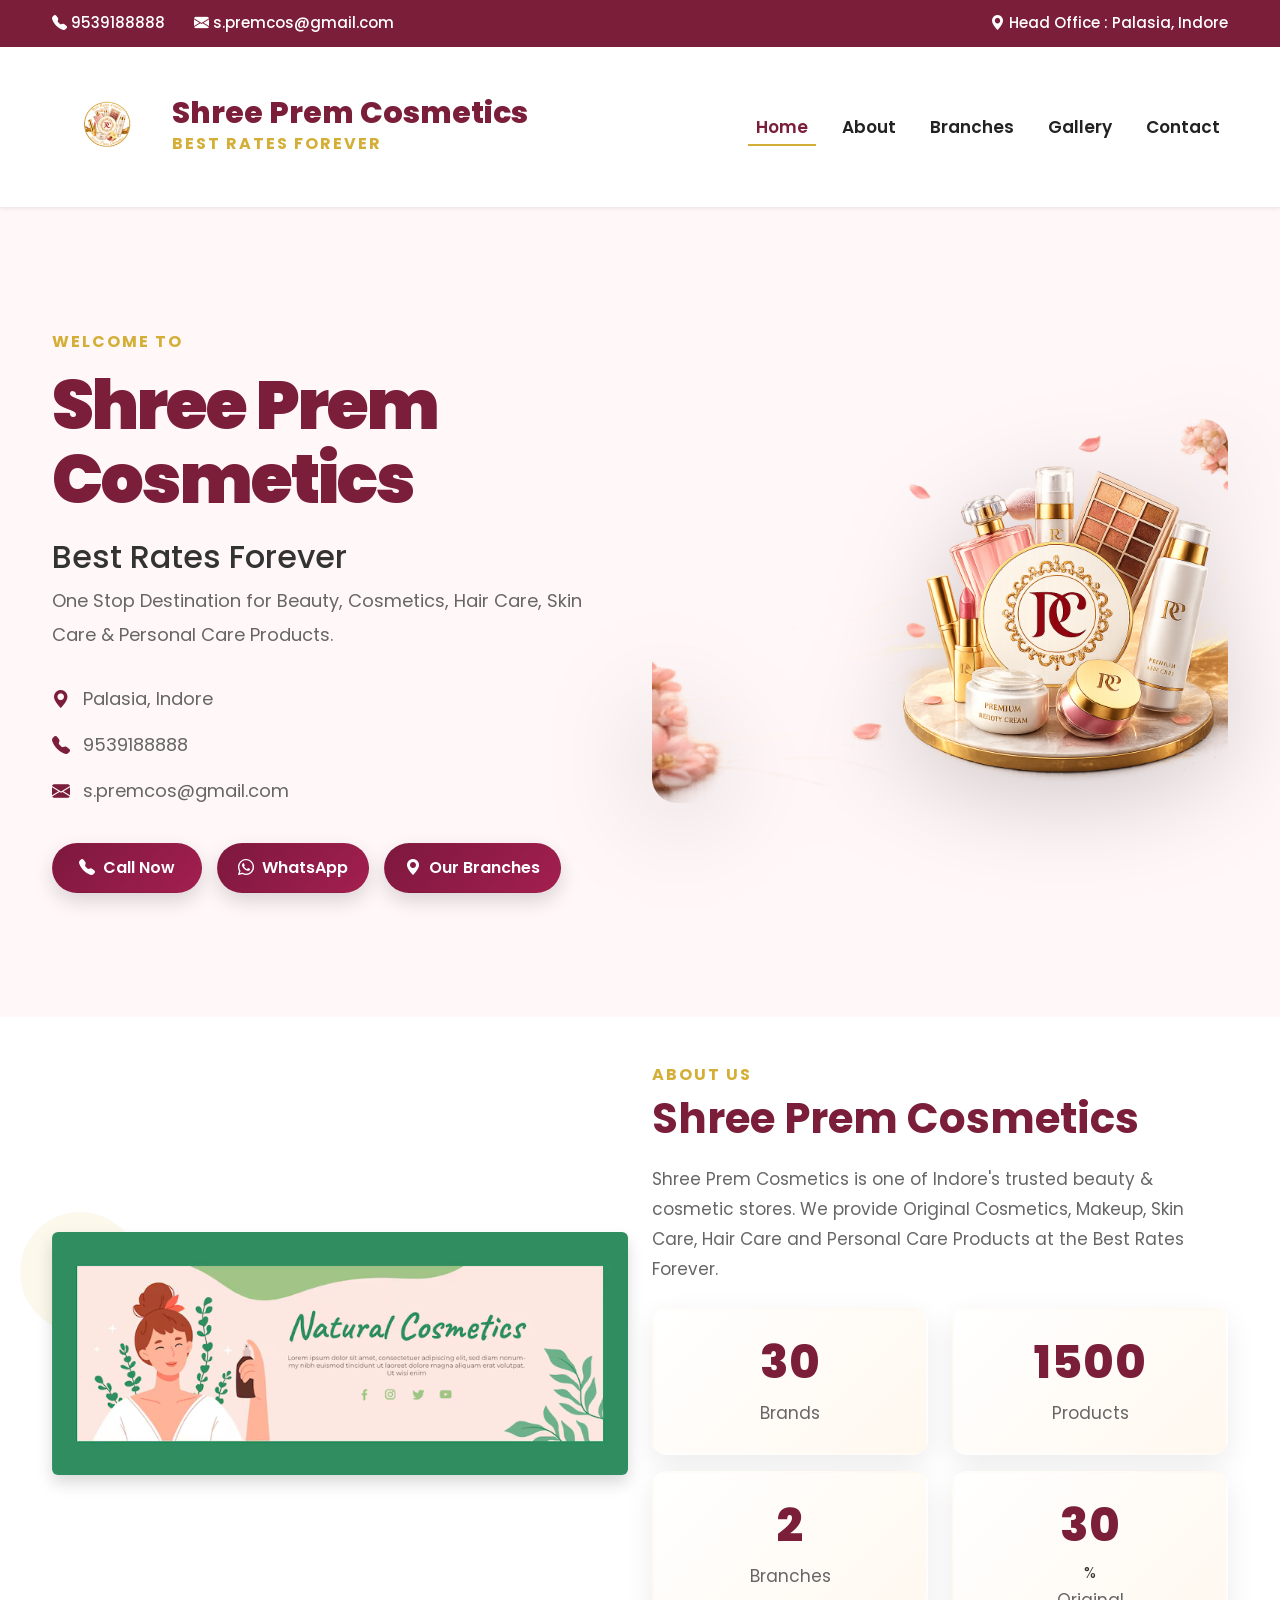
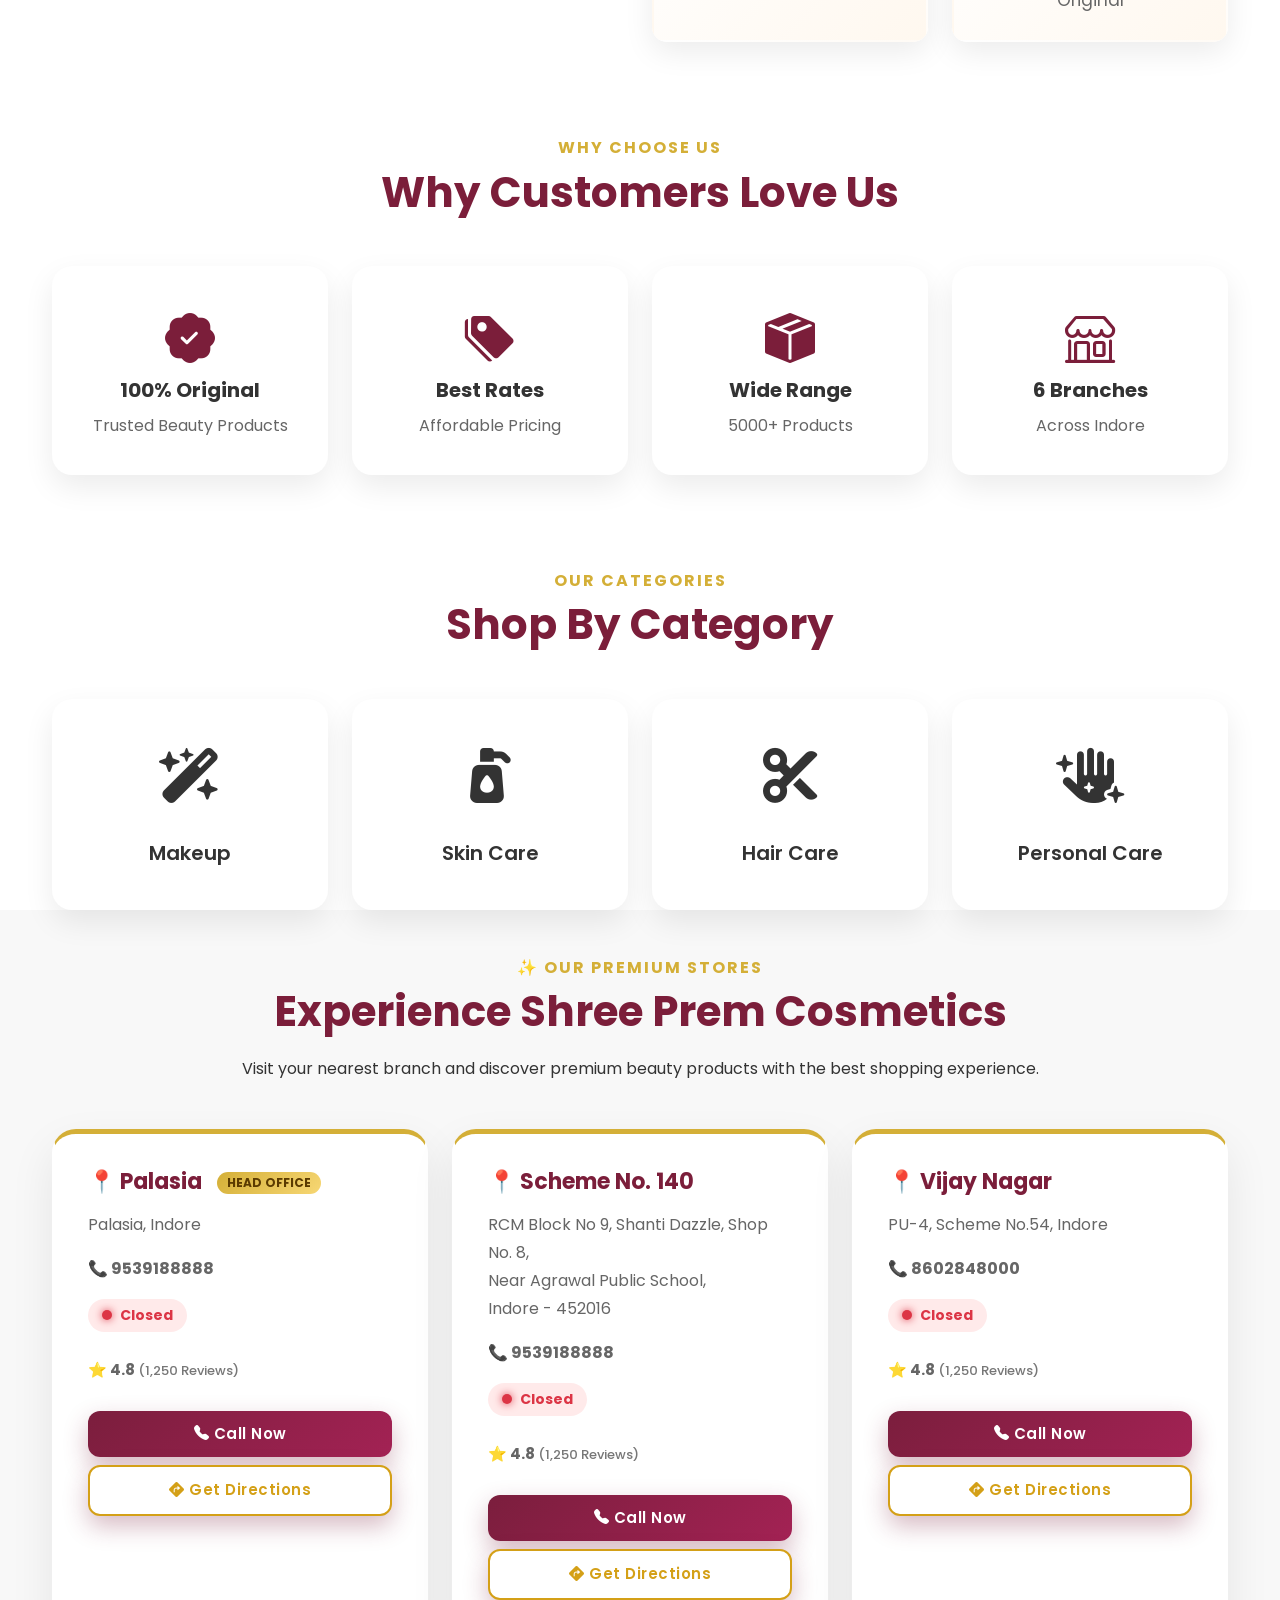
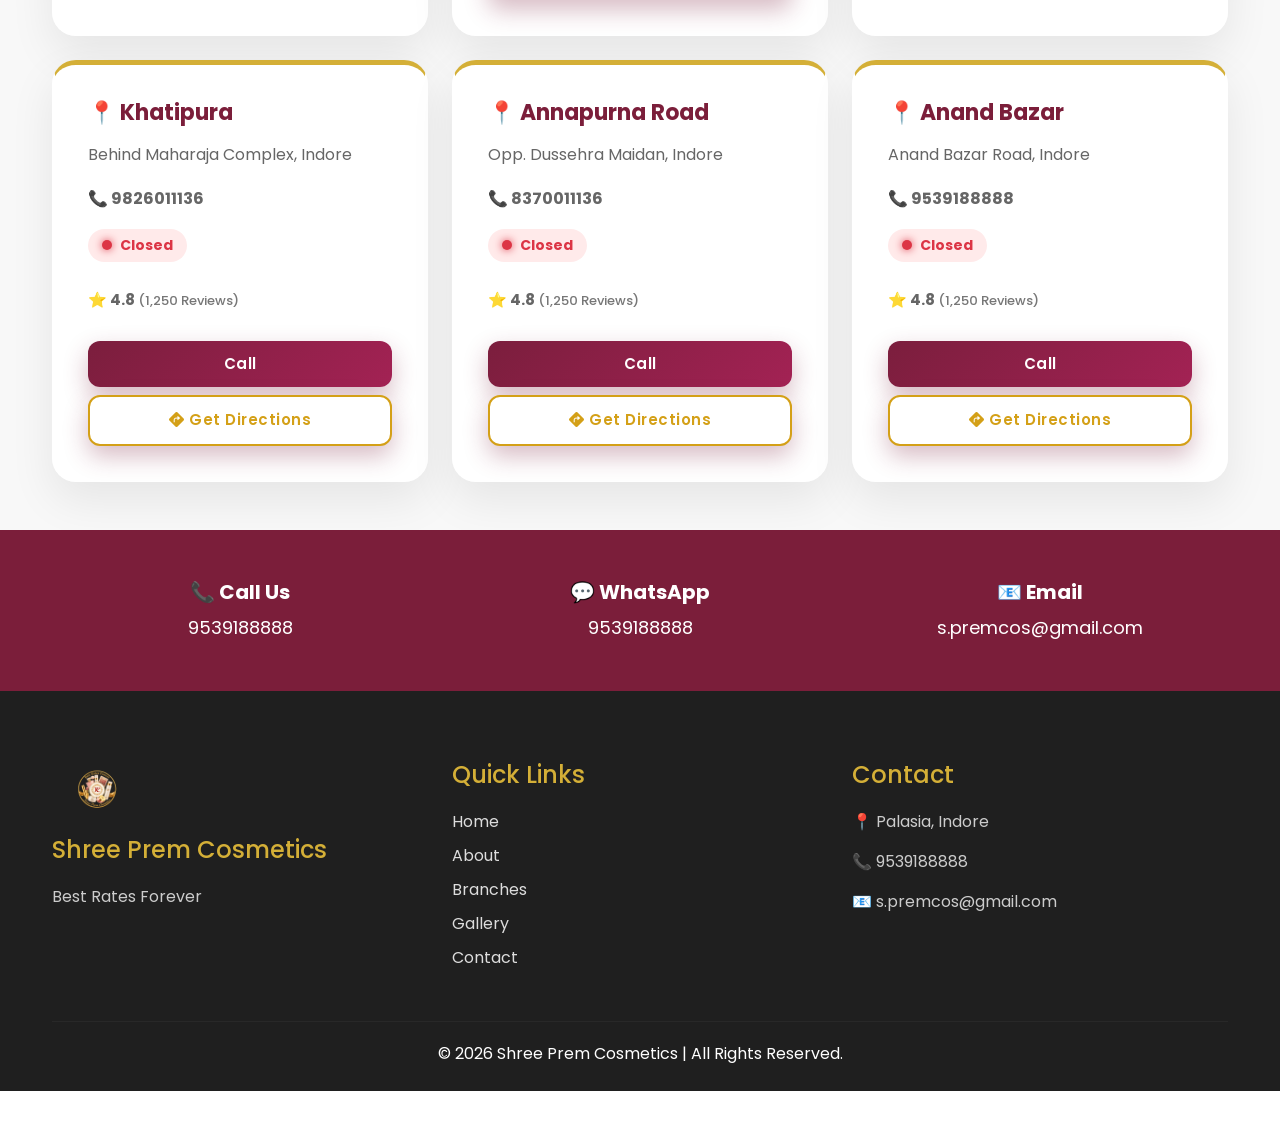
==== Shree-Prem-Cosmetics/about.html @ f1cbb1dc "Initial Commit" ====
<!DOCTYPE html>
<html lang="en">

<head>

    <meta charset="UTF-8">
    <meta name="viewport" content="width=device-width, initial-scale=1.0">

    <title>Shree Prem Cosmetics | Best Rates Forever</title>

    <meta name="description"
        content="Shree Prem Cosmetics - Original Beauty, Cosmetics & Personal Care Products in Indore.">

    <link rel="icon" href="assets/images/logo.png">

    <!-- Bootstrap -->

    <link href="https://cdn.jsdelivr.net/npm/bootstrap@5.3.7/dist/css/bootstrap.min.css" rel="stylesheet">

    <!-- Bootstrap Icons -->

    <link rel="stylesheet"
        href="https://cdn.jsdelivr.net/npm/bootstrap-icons@1.13.1/font/bootstrap-icons.min.css">

    <!-- CSS -->

    <link rel="stylesheet" href="assets/css/style.css">
    <link rel="stylesheet" href="assets/css/responsive.css">
    <link rel="stylesheet" href="https://cdnjs.cloudflare.com/ajax/libs/font-awesome/6.7.2/css/all.min.css">
</head>

<body>

<!-- =========================
TOP BAR
========================= -->

<div class="top-bar">

    <div class="container">

        <div class="row align-items-center">

            <div class="col-lg-6">

                <div class="top-contact">

                    <a href="tel:9539188888">
                        <i class="bi bi-telephone-fill"></i>
                        9539188888
                    </a>

                    <a href="mailto:s.premcos@gmail.com">
                        <i class="bi bi-envelope-fill"></i>
                        s.premcos@gmail.com
                    </a>

                </div>

            </div>

            <div class="col-lg-6 text-lg-end">

                <div class="top-location">

                    <i class="bi bi-geo-alt-fill"></i>

                    Head Office : Palasia, Indore

                </div>

            </div>

        </div>

    </div>

</div>

<!-- =========================
NAVBAR
========================= -->

<nav class="navbar navbar-expand-lg bg-white shadow-sm sticky-top">

<div class="container">

<a class="navbar-brand d-flex align-items-center" href="index.html">

    <img src="assets/images/logo.png"
         class="logo"
         alt="Shree Prem Cosmetics">

    <div class="brand-text">
    <h3>Shree Prem Cosmetics</h3>
    <p>Best Rates Forever</p>
</div>

</a>
    
<button class="navbar-toggler"

type="button"

data-bs-toggle="collapse"

data-bs-target="#navbar">

<span class="navbar-toggler-icon"></span>

</button>

<div class="collapse navbar-collapse"

id="navbar">

<ul class="navbar-nav ms-auto">

<li class="nav-item">

<a class="nav-link active"

href="index.html">

Home

</a>

</li>

<li class="nav-item">

<a class="nav-link"

href="about.html">

About

</a>

</li>

<li class="nav-item">

<a class="nav-link"

href="branches.html">

Branches

</a>

</li>

<li class="nav-item">

<a class="nav-link"

href="gallery.html">

Gallery

</a>

</li>

<li class="nav-item">

<a class="nav-link"

href="contact.html">

Contact

</a>

</li>

</ul>

</div>

</div>

</nav>

<!-- =========================
HERO SECTION
========================= -->

<section class="hero">

<div class="container">

<div class="row align-items-center">

<div class="col-lg-6">

<span class="hero-subtitle">

WELCOME TO

</span>

<h1>

Shree Prem Cosmetics

</h1>

<h2>

Best Rates Forever

</h2>

<p>

One Stop Destination for Beauty,

Cosmetics, Hair Care,

Skin Care & Personal Care Products.

</p>

<div class="hero-contact">

<p>

<i class="bi bi-geo-alt-fill"></i>

Palasia, Indore

</p>

<p>

<i class="bi bi-telephone-fill"></i>

9539188888

</p>

<p>

<i class="bi bi-envelope-fill"></i>

s.premcos@gmail.com

</p>

</div>

<div class="hero-buttons">

<a href="tel:9539188888"

class="btn btn-maroon">

<i class="bi bi-telephone-fill"></i>

Call Now

</a>

<a href="https://wa.me/919539188888"

class="btn btn-maroon">

<i class="bi bi-whatsapp"></i>

WhatsApp

</a>

<a href="branches.html"

class="btn btn-maroon">

<i class="bi bi-geo-alt-fill"></i>

Our Branches

</a>

</div>

</div>

<div class="col-lg-6 text-center">

<img src="assets/images/hero-banner.png"

class="img-fluid hero-banner"

alt="Shree Prem Cosmetics">

</div>

</div>

</div>

</section>

<!-- Bootstrap JS -->

<script src="https://cdn.jsdelivr.net/npm/bootstrap@5.3.7/dist/js/bootstrap.bundle.min.js"></script>

</body>

<!-- =====================================
ABOUT SECTION
====================================== -->

<section class="about py-5">

<div class="container">

<div class="row align-items-center">

<div class="col-lg-6">

<img src="assets/images/about.png"

class="img-fluid rounded shadow"

alt="About Shree Prem Cosmetics">

</div>

<div class="col-lg-6">

<h6 class="section-subtitle">

ABOUT US

</h6>

<h2 class="section-title">

Shree Prem Cosmetics

</h2>

<p>

Shree Prem Cosmetics is one of Indore's trusted beauty & cosmetic stores.

We provide Original Cosmetics, Makeup, Skin Care,

Hair Care and Personal Care Products at the Best Rates Forever.

</p>

<div class="row mt-4">

<div class="col-6">

<div class="counter-box">

<h3 class="counter" data-target="100">0</h3>

<p>Brands</p>

</div>

</div>

<div class="col-6">

<div class="counter-box">

<h3 class="counter" data-target="5000">0</h3>

<p>Products</p>

</div>

</div>

<div class="col-6 mt-3">

<div class="counter-box">

<h3 class="counter" data-target="6">0</h3>

<p>Branches</p>

</div>

</div>

<div class="col-6 mt-3">

<div class="counter-box">

<h3 class="counter" data-target="100">0</h3>
<span>%</span>

<p>Original</p>

</div>

</div>

</div>

</div>

</div>

</div>

</section>

<!-- =====================================
WHY CHOOSE US
====================================== -->

<section class="why-us py-5">

<div class="container">

<div class="text-center mb-5">

<h6 class="section-subtitle">

WHY CHOOSE US

</h6>

<h2 class="section-title">

Why Customers Love Us

</h2>

</div>

<div class="row">

<div class="col-lg-3 col-md-6">

<div class="feature-box">

<i class="bi bi-patch-check-fill"></i>

<h5>100% Original</h5>

<p>Trusted Beauty Products</p>

</div>

</div>

<div class="col-lg-3 col-md-6">

<div class="feature-box">

<i class="bi bi-tags-fill"></i>

<h5>Best Rates</h5>

<p>Affordable Pricing</p>

</div>

</div>

<div class="col-lg-3 col-md-6">

<div class="feature-box">

<i class="bi bi-box-seam-fill"></i>

<h5>Wide Range</h5>

<p>5000+ Products</p>

</div>

</div>

<div class="col-lg-3 col-md-6">

<div class="feature-box">

<i class="bi bi-shop"></i>

<h5>6 Branches</h5>

<p>Across Indore</p>

</div>

</div>

</div>

</div>

</section>

<!-- =====================================
PRODUCT CATEGORIES
====================================== -->

<section class="categories py-5">

<div class="container">

<div class="text-center mb-5">

<h6 class="section-subtitle">

OUR CATEGORIES

</h6>

<h2 class="section-title">

Shop By Category

</h2>

</div>

<div class="row">

<div class="col-lg-3 col-6">

<div class="category-card">

<i class="fa-solid fa-wand-magic-sparkles category-icon"></i>

<h5>Makeup</h5>

</div>

</div>

<div class="col-lg-3 col-6">

<div class="category-card">

<i class="fa-solid fa-pump-soap category-icon"></i>

<h5>Skin Care</h5>

</div>

</div>

<div class="col-lg-3 col-6">

<div class="category-card">

<i class="fa-solid fa-scissors category-icon"></i>

<h5>Hair Care</h5>

</div>

</div>

<div class="col-lg-3 col-6">

<div class="category-card">

<i class="fa-solid fa-hand-sparkles category-icon"></i>

<h5>Personal Care</h5>

</div>

</div>

</div>

</div>

<!-- =========================================
OUR BRANCHES
========================================== -->

<section class="branches py-5">

<div class="container">

<div class="text-center mb-5">

<h6 class="section-subtitle">✨ OUR PREMIUM STORES</h6>

<h2 class="section-title">Experience Shree Prem Cosmetics</h2>

<p class="section-description">
    Visit your nearest branch and discover premium beauty products with the best shopping experience.
</p>

</div>

<div class="row g-4">

<!-- Branch 1 -->

<div class="col-lg-4 col-md-6">

<div class="branch-card">

<h4>
    📍 Palasia
    <span class="head-office-badge">HEAD OFFICE</span>
</h4>

<p>Palasia, Indore</p>

<p><strong>📞 9539188888</strong></p>
<div class="store-status"></div>

<p class="store-rating">
    ⭐ 4.8 <span>(1,250 Reviews)</span>
</p>


<a href="tel:9539188888" class="btn btn-maroon btn-sm">
    <i class="bi bi-telephone-fill"></i> Call Now
</a>
<a href="https://www.google.com/maps/dir/?api=1&destination=22.724985,75.883734"
   target="_blank"
   class="btn btn-outline-warning btn-sm mt-2 w-100">
    <i class="bi bi-sign-turn-right-fill"></i> Get Directions
 </a>
</a>

</div>

</div>

<!-- Branch 2 -->

<div class="col-lg-4 col-md-6">

<div class="branch-card">

<h4>📍 Scheme No. 140</h4>

<p> RCM Block No 9, Shanti Dazzle, Shop No. 8,<br>
Near Agrawal Public School,<br>
Indore - 452016</p>

<p><strong>📞 9539188888</strong></p>
<div class="store-status"></div>

<p class="store-rating">
    ⭐ 4.8 <span>(1,250 Reviews)</span>
</p>



<a href="tel:9539188888" class="btn btn-maroon btn-sm">
    <i class="bi bi-telephone-fill"></i> Call Now
    <a href="https://www.google.com/maps/dir/?api=1&destination=RCM+Block+No+9,+Shanti+Dazzle,+Shop+No.+8,+Near+Agrawal+Public+School,+Indore+452016"
   target="_blank"
   class="btn btn-outline-warning btn-sm mt-2 w-100">
    <i class="bi bi-sign-turn-right-fill"></i> Get Directions
</a>
</a>

</div>

</div>

<!-- Branch 3 -->

<div class="col-lg-4 col-md-6">

<div class="branch-card">

<h4>📍 Vijay Nagar</h4>

<p>PU-4, Scheme No.54, Indore</p>

<p><strong>📞 8602848000</strong></p>
<div class="store-status"></div>

<p class="store-rating">
    ⭐ 4.8 <span>(1,250 Reviews)</span>
</p>



<a href="tel:8602848000" class="btn btn-maroon btn-sm">
    <i class="bi bi-telephone-fill"></i> Call Now
<a href="https://www.google.com/maps/dir/?api=1&destination=Basement+Guru+Kripa+Hotel,+Opposite+Prestige+College,+Near+Bombay+Hospital,+Vijay+Nagar,+Indore"
   target="_blank"
   class="btn btn-outline-warning btn-sm mt-2 w-100">
    <i class="bi bi-sign-turn-right-fill"></i> Get Directions
</a>
</a>

</div>

</div>

<!-- Branch 4 -->

<div class="col-lg-4 col-md-6">

<div class="branch-card">

<h4>📍 Khatipura</h4>

<p>Behind Maharaja Complex, Indore</p>

<p><strong>📞 9826011136</strong></p>
<div class="store-status"></div>

<p class="store-rating">
    ⭐ 4.8 <span>(1,250 Reviews)</span>
</p>


<a href="tel:9826011136" class="btn btn-maroon btn-sm">Call</a>
<a href="https://www.google.com/maps/dir/?api=1&destination=22.7190675,75.8616073"
   target="_blank"
   class="btn btn-outline-warning btn-sm mt-2 w-100">
    <i class="bi bi-sign-turn-right-fill"></i> Get Directions
</a>
</a>

</div>

</div>

<!-- Branch 5 -->

<div class="col-lg-4 col-md-6">

<div class="branch-card">

<h4>📍 Annapurna Road</h4>

<p>Opp. Dussehra Maidan, Indore</p>

<p><strong>📞 8370011136</strong></p>
<div class="store-status"></div>

<p class="store-rating">
    ⭐ 4.8 <span>(1,250 Reviews)</span>
</p>



<a href="tel:8370011136" class="btn btn-maroon btn-sm">Call</a>
<a href="https://www.google.com/maps/search/?api=1&query=Shree+Prem+Cosmetics+Annapurna+Road+Indore"
   target="_blank"
   class="btn btn-outline-warning btn-sm mt-2 w-100">
    <i class="bi bi-sign-turn-right-fill"></i> Get Directions
</a>

</div>

</div>

<!-- Branch 6 -->

<div class="col-lg-4 col-md-6">

<div class="branch-card">

<h4>📍 Anand Bazar</h4>

<p>Anand Bazar Road, Indore</p>

<p><strong>📞 9539188888</strong></p>
<div class="store-status"></div>

<p class="store-rating">
    ⭐ 4.8 <span>(1,250 Reviews)</span>
</p>



<a href="tel:9539188888" class="btn btn-maroon btn-sm">Call</a>
<a href="https://www.google.com/maps/dir/?api=1&destination=22.7530,75.8930"
   target="_blank"
   class="btn btn-outline-warning btn-sm mt-2 w-100">
    <i class="bi bi-sign-turn-right-fill"></i> Get Directions
</a>

</div>

</div>

</div>

</div>

</section>

<!-- CONTACT STRIP -->

<section class="contact-strip">

<div class="container">

<div class="row text-center">

<div class="col-lg-4">

<h5>📞 Call Us</h5>

<p>9539188888</p>

</div>

<div class="col-lg-4">

<h5>💬 WhatsApp</h5>

<p>9539188888</p>

</div>

<div class="col-lg-4">

<h5>📧 Email</h5>

<p>s.premcos@gmail.com</p>

</div>

</div>

</div>

</section>

<!-- FOOTER -->

<footer>

<div class="container">

<div class="row">

<div class="col-lg-4">

<img src="assets/images/logo.png" class="footer-logo">

<h4>Shree Prem Cosmetics</h4>

<p>Best Rates Forever</p>

</div>

<div class="col-lg-4">

<h4>Quick Links</h4>

<ul class="footer-links">

<li><a href="index.html">Home</a></li>

<li><a href="about.html">About</a></li>

<li><a href="branches.html">Branches</a></li>

<li><a href="gallery.html">Gallery</a></li>

<li><a href="contact.html">Contact</a></li>

</ul>

</div>

<div class="col-lg-4">

<h4>Contact</h4>

<p>📍 Palasia, Indore</p>

<p>📞 9539188888</p>

<p>📧 s.premcos@gmail.com</p>

</div>

</div>

<hr>

<div class="text-center">

© 2026 Shree Prem Cosmetics | All Rights Reserved.

</div>

</div>

</footer>

<!-- Bootstrap JS -->

<script src="https://cdn.jsdelivr.net/npm/bootstrap@5.3.7/dist/js/bootstrap.bundle.min.js"></script>

<script>
const counters = document.querySelectorAll(".counter");

const observer = new IntersectionObserver((entries) => {
    entries.forEach(entry => {
        if(entry.isIntersecting){

            counters.forEach(counter => {

                const target = +counter.getAttribute("data-target");
                let count = 0;
                const speed = target / 100;

                const updateCounter = () => {

                    count += speed;

                    if(count < target){
                        counter.innerText = Math.ceil(count);
                        requestAnimationFrame(updateCounter);
                    }else{
                        counter.innerText = target;
                    }

                };

                updateCounter();

            });

            observer.disconnect();

        }
    });
});

observer.observe(document.querySelector(".about"));
</script>
<script>
document.addEventListener("DOMContentLoaded", function () {

    const now = new Date();

    const currentMinutes = now.getHours() * 60 + now.getMinutes();

    const openTime = 11 * 60;      // 11:00 AM
    const closeTime = 21 * 60 + 30; // 9:30 PM

    const isOpen = currentMinutes >= openTime && currentMinutes < closeTime;

    document.querySelectorAll(".store-status").forEach(function (status) {

        if (isOpen) {
            status.innerHTML = '<span class="status-dot"></span> Open Now';
            status.classList.remove("closed");
            status.classList.add("open");
        } else {
            status.innerHTML = '<span class="status-dot"></span> Closed';
            status.classList.remove("open");
            status.classList.add("closed");
        }

    });

});
</script>
</body>
</html>
---- Shree-Prem-Cosmetics/assets/css/style.css ----
/* ==========================================
GOOGLE FONT
========================================== */
@import url('https://fonts.googleapis.com/css2?family=Poppins:wght@300;400;500;600;700;800&display=swap');

/* ==========================================
RESET
========================================== */

*{
    margin:0;
    padding:0;
    box-sizing:border-box;
}

html{
    scroll-behavior:smooth;
}

body{
    font-family:'Poppins',sans-serif;
    background:#ffffff;
    color:#333;
    overflow-x:hidden;
}

img{
    max-width:100%;
    display:block;
}

a{
    text-decoration:none;
}

ul{
    list-style:none;
}

/* ==========================================
COLORS
========================================== */

:root{

    --primary:#7B1E3A;
    --gold:#D4AF37;
    --white:#ffffff;
    --black:#222;
    --gray:#777;
    --light:#f8f8f8;

}

/* ==========================================
TOP BAR
========================================== */

.top-bar{

    background:var(--primary);
    color:#fff;
    padding:12px 0;
    font-size:15px;

}

.top-contact a{

    color:#fff;
    margin-right:25px;
    font-weight:500;

}

.top-contact a:hover{

    color:var(--gold);

}

.top-location{

    color:#fff;
    font-weight:500;

}

/* ==========================================
NAVBAR
========================================== */

.navbar{
    background:#fff;
    padding:20px 0;
    box-shadow:0 3px 12px rgba(0,0,0,.08);
}

.navbar-brand{
    display:flex;
    align-items:center;
    gap:10px;
    text-decoration:none;
}

.logo{
    width: 110px;
    height: 110px;
    object-fit:contain;
    border-radius:50%;
    flex-shrink:0;
}

.brand-text{
    display:flex;
    flex-direction:column;
    justify-content:center;
}

.brand-text h3{
    margin:0;
    font-size:30px;
    font-weight:800;
    color:#7B1E3A;
    line-height:1;
    white-space:nowrap;
}

.brand-text p{
    margin:4px 0 0;
    font-size:16px;
    color:#D4AF37;
    font-weight:700;
    letter-spacing:2px;
    text-transform:uppercase;
}
.navbar-brand:hover .logo{
    transform:scale(1.08) rotate(5deg);
    transition:0.4s ease;
}

.navbar-brand:hover .brand-text h3{
    color:#B8860B;
    transition:0.4s ease;
}

..hero{
    min-height:100vh;
    display:flex;
    align-items:center;
    padding:120px 0;
    background:linear-gradient(135deg,#fff8fa 0%,#fff4f7 100%);
    overflow:hidden;
    position:relative;
}

.hero-banner{

    width:100%;
    max-width:900px;
    display:block;
    margin-left:-120px;
    filter:drop-shadow(0 25px 50px rgba(0,0,0,.18));
    animation:floatImage 6s ease-in-out infinite;
    transition:.4s;

}

.hero-banner:hover{

    transform: scale(1.04) rotate(-2deg);

    filter: drop-shadow(0 35px 70px rgba(183,30,58,.28));

}

.navbar-nav .nav-link{

    margin-left:18px;
    color:#222;
    font-size:17px;
    font-weight:600;
    position:relative;
    transition:.3s;
    padding-bottom:6px;

}

.navbar-nav .nav-link:hover{

    color:var(--primary);

}

.navbar-nav .active{

    color:var(--primary)!important;

}

/* ==========================================
HERO SECTION
========================================== */

.hero{

    padding:80px 0;
    display:flex;
    align-items:center;
    min-height:90vh;
    background:#fff7f8;

}

.hero-subtitle{

    color:var(--gold);
    font-weight:700;
    letter-spacing:2px;

}

.hero h1{
    font-size:68px;
    line-height:1.1;
    color:var(--primary);
    margin-top:15px;
    margin-bottom:20px;
    font-weight:900;
    letter-spacing:-2px;
}

}

.hero h2{
    font-size:48px;
    font-weight:700;
    color:#222;
    margin-bottom:25px;
    line-height:1.2;
}

.hero p{
    font-size:18px;
    line-height:34px;
    color:#666;
    max-width:580px;
    margin-bottom:30px;
}

.hero-contact{

    margin-top:30px;

}

.hero-contact p{

    margin-bottom:12px;

}

.hero-contact i{

    color:var(--primary);
    margin-right:8px;

}

.hero-buttons{
    margin-top:35px;
    display:flex;
    flex-wrap:nowrap;
    gap:15px;
    align-items:center;
    justify-content:flex-start;
}

.hero-buttons .btn{
    display:flex;
    align-items:center;
    justify-content:center;
    gap:8px;

    min-width:150px;
    height:50px;

    padding:0 20px;

    border-radius:50px;
    text-decoration:none;

    font-size:16px;
    font-weight:600;

    transition:all .35s ease;
    position:relative;
    overflow:hidden;
    box-shadow:0 8px 20px rgba(0,0,0,.15);
}

.hero-buttons .btn:hover{
    transform:translateY(-6px) scale(1.06);
    box-shadow:0 18px 40px rgba(0,0,0,.28);
}

.btn-maroon{
    background:linear-gradient(135deg,#7d183d,#a31f50);
    color:#fff;
}



.btn-maroon:hover,
.btn-success:hover,
.btn-warning:hover{
    background:#5d0f2a;
    color:#fff;

}

.hero-banner{

    max-width:620px;
    margin:auto;
    border-radius:25px;

}   /* ==========================================
ABOUT SECTION
========================================== */

.about{
    padding:80px 0;
    background:#fff;
}

.section-subtitle{
    color:var(--gold);
    font-weight:700;
    letter-spacing:2px;
    text-transform:uppercase;
    margin-bottom:10px;
}

.section-title{
    font-size:42px;
    color:var(--primary);
    font-weight:700;
    margin-bottom:20px;
}

.about p{
    color:#666;
    line-height:30px;
    font-size:17px;
}

.about img{
    border-radius:20px;
    box-shadow:0 15px 40px rgba(0,0,0,.12);
    transition:.5s ease;
    animation:aboutFloat 4s ease-in-out infinite;

}
.about img:hover{
    transform:translateY(-8px) scale(1.03);
    box-shadow:0 35px 70px rgba(0,0,0,.25);
}
.about .col-lg-6:first-child{
    position:relative;
    z-index:1;
}

.about .col-lg-6:first-child::before{
    content:"";
    position:absolute;
    width:120px;
    height:120px;
    background:#d4a017;
    opacity:.08;
    z-index:-1;
    border-radius:50%;
    top:-20px;
    left:-20px;
}

.about .col-lg-6:first-child::after{
    content:"";
    position:absolute;
    width:80px;
    height:80px;
    border:4px solid #d4a017;
    opacity:.15;
    z-index:-1;
    border-radius:20px;
    right:-70px;
    bottom:40px;
    z-index:-1;
    display:none;
}
/* ==========================================
COUNTER BOX
========================================== */

.counter-box{
    background:linear-gradient(135deg,#ffffff,#fff8ef);
    border:2px solid transparent;
    overflow:hidden;
    border-radius:15px;
    padding:25px;
    text-align:center;
    box-shadow:0 10px 30px rgba(0,0,0,.08);
    position:relative;
    transition:.4s;
    height:100%;
}

.counter-box:hover{
    transform:translateY(-8px);
    box-shadow:0 20px 40px rgba(0,0,0,.15);
    border-color:#d4a017;
    background:linear-gradient(135deg,#fffdf8,#fff3d4);
}

.counter-box h3{
    color:var(--primary);
    font-size:46px;
    font-weight:800;
    letter-spacing:1px;
    margin-bottom:8px;
    transition:.3s;
}
.counter-box:hover h3{
    transform:scale(1.1);
    color:#d4a017;
}

.counter-box p{
    margin:0;
    color:#666;
}

/* ==========================================
WHY CHOOSE US
========================================== */

.feature-box:hover{
    transform:translateY(-12px) scale(1.04);
    border-color:#d4a017;
    box-shadow:0 25px 55px rgba(212,160,23,.25);
}

.feature-box{
    background:#fff;
    text-align:center;
    padding:35px 25px;
    border-radius:20px;
    border:2px solid transparent;
    overflow:hidden;
    position:relative;

    box-shadow:0 12px 30px rgba(0,0,0,.08);
    transition:.4s ease;
    height:100%;
}

.feature-box:hover{
    transform:translateY(-10px);
}

.feature-box::before{
    content:"";
    position:absolute;
    top:0;
    left:-120%;
    width:60%;
    height:100%;
    background:rgba(255,255,255,.45);
    transform:skewX(-25deg);
    transition:.7s;
}

.feature-box:hover::before{
    left:160%;
}

.feature-box i{
    font-size:50px;
    color:var(--primary);
    margin-bottom:20px;
    transition:.4s ease;
}

.feature-box:hover i{
    transform:rotate(12deg) scale(1.18);
    color:#d4a017;
}

.feature-box h5{
    font-weight:700;
    margin-bottom:12px;
}
.feature-box h5{
    transition:.3s ease;
}

.feature-box:hover h5{
    color:#d4a017;
    letter-spacing:.5px;
}


.feature-box p{
    color:#666;
    margin:0;
    transition:.3s ease;
}

.feature-box:hover p{
    color:#444;
}

/* ==========================================
CATEGORIES
========================================== */

.categories{
    background:#fff;
    padding:80px 0;
}

.category-card{
    background:#fff;
    text-align:center;
    padding:35px 20px;
    border-radius:20px;

    border:2px solid transparent;
    overflow:hidden;
    position:relative;

    transition:.4s ease;
    box-shadow:0 12px 30px rgba(0,0,0,.08);

    font-size:55px;
    cursor:pointer;
    height:100%;
}

.category-card:hover{
    background:var(--primary);
    
    transform:translateY(-12px) scale(1.04);

    border-color:#d4a017;

    box-shadow:0 25px 55px rgba(212,160,23,.28);
}

.category-card:hover .category-icon{
    transform:rotate(12deg) scale(1.12);
    color:#fff !important;
}

.category-card::before{
    content:"";
    position:absolute;
    top:0;
    left:-120%;
    width:60%;
    height:100%;
    background:rgba(255,255,255,.35);
    transform:skewX(-25deg);
    transition:.7s;
}

.category-card:hover::before{
    left:160%;
}
.category-icon{
 color: inherit;
}

.category-card:hover .category-icon{
    transform:rotate(12deg) scale(1.12);
    color:#fff !important;
}

.category-icon{
    display:block;
    font-size:55px;
    margin-bottom:20px;
    transition:.4s ease;
}


.category-card h5{
    margin-top:18px;
    font-size:20px;
    font-weight:600;
}

.category-card:hover h5{
    color:#ffffff !important;
}

/* ==========================================
COMMON SECTION SPACING
========================================== */

section{
    overflow:hidden;
}

.container{
    max-width:1200px;
}/* ==========================================
BRANCHES
========================================== */

.branches{
    padding:80px 0;
    background:#f8f8f8;
}

.branch-card{
    background:rgba(255,255,255,.92);
    backdrop-filter:blur(12px);

    padding:35px;
    border-radius:24px;

    border:1px solid rgba(255,255,255,.6);
    border-top:5px solid #d4af37;

    box-shadow:0 18px 45px rgba(0,0,0,.08);

    transition:.4s ease;

    overflow:hidden;
    position:relative;
    height:100%;
    isolation:isolate;
    cursor:pointer;
}

.branch-card:hover{
    transform:translateY(-12px) scale(1.02);

    box-shadow:
        0 25px 60px rgba(0,0,0,.15),
        0 0 30px rgba(212,175,55,.25);

    border-top-color:#f4c542;
    
    background:linear-gradient(180deg,#fff,#fffdf5);
}

.branch-card::before{
    content:"";
    position:absolute;
    top:0;
    left:-150%;
    width:70%;
    height:100%;

    background:linear-gradient(
        120deg,
        transparent,
        rgba(255,255,255,.45),
        transparent
    );

    transform:skewX(-25deg);
    transition:.8s;
    z-index:1;
}

.branch-card:hover::before{
    left:180%;
}

.branch-card h4{
    color:var(--primary);
    font-size:22px;
    margin-bottom:15px;
    font-weight:700;
}
.head-office-badge{
    display:inline-block;
    margin-left:10px;
    padding:4px 10px;

    background:linear-gradient(135deg,#d4af37,#f7d774);

    color:#5b3b00;

    font-size:12px;
    font-weight:700;

    border-radius:30px;

    vertical-align:middle;
}

.branch-card p{
    color:#666;
    line-height:28px;
}

.branch-card .btn{
    width:100%;
    margin-top:18px;

    border-radius:12px;
    padding:12px 20px;

    font-size:15px;
    font-weight:600;
    letter-spacing:.5px;

    background:linear-gradient(135deg,#7b1e3d,#a32254);
    color:#fff;
    border:none;

    transition:.35s ease;

    box-shadow:0 10px 25px rgba(123,30,61,.30);
}

.branch-card .btn:hover{
    transform:translateY(-3px);
    background:linear-gradient(135deg,#d4af37,#f4c542);
    color:#2b2b2b;
    box-shadow:0 18px 35px rgba(212,175,55,.35);
}

/* ==========================================
CONTACT STRIP
========================================== */

.contact-strip{
    background:var(--primary);
    color:#fff;
    padding:50px 0;
}

.contact-strip h5{
    font-weight:700;
    margin-bottom:10px;
}

.contact-strip p{
    margin:0;
    font-size:18px;
}

/* ==========================================
FOOTER
========================================== */

footer{
    background:#1f1f1f;
    color:#fff;
    padding:70px 0 25px;
}

.footer-logo{
    width:90px;
    margin-bottom:15px;
}

footer h4{
    margin-bottom:20px;
    color:var(--gold);
}

.footer-links{
    padding:0;
}

.footer-links li{
    margin-bottom:10px;
}

.footer-links a{
    color:#ddd;
    transition:.3s;
}

.footer-links a:hover{
    color:var(--gold);
    padding-left:6px;
}

footer p{
    color:#ccc;
}

footer hr{
    border-color:#444;
    margin:35px 0 20px;
}

/* ==========================================
BUTTONS
========================================== */

.btn{
    transition:.35s;
}

.btn:hover{
    transform:translateY(-3px);
}

/* ==========================================
SCROLLBAR
========================================== */

::-webkit-scrollbar{
    width:10px;
}

::-webkit-scrollbar-thumb{
    background:var(--primary);
    border-radius:20px;
}

::-webkit-scrollbar-track{
    background:#eee;
}

/* ==========================================
RESPONSIVE
========================================== */

@media(max-width:992px){

.logo{
    width:70px;
    height:70px;
}

.hero{
    text-align:center;
    padding:60px 0;
}

.hero h1{
    font-size:42px;
}

.hero h2{
    font-size:24px;
}

.hero-buttons .btn{
    width:100%;
    margin-bottom:12px;
}

.section-title{
    font-size:32px;
}

.about img{
    margin-bottom:30px;
}

.top-contact{
    text-align:center;
    margin-bottom:10px;
}

.top-location{
    text-align:center;
}

}

@media(max-width:576px){

.hero h1{
    font-size:34px;
}

.hero h2{
    font-size:22px;
}

.section-title{
    font-size:28px;
}

.branch-card{
    padding:20px;
}

.counter-box{
    margin-bottom:20px;
}

.feature-box{
    margin-bottom:20px;
}

.category-card{
    margin-bottom:20px;
}

.footer-logo{
    margin:auto;
    margin-bottom:20px;
}

footer{
    text-align:center;
}

}.navbar-nav .nav-link::after{
    content:"";
    position:absolute;
    left:0;
    bottom:0;
    width:0;
    height:2px;
    background:#D4AF37;
    transition:.3s;
}

.navbar-nav .nav-link:hover::after,
.navbar-nav .nav-link.active::after{
    width:100%;
}

.navbar-nav .nav-link:hover{
    color:#7B1E3A;
@keyframes floatImage{

    0%{
        transform:translateY(0px);
    }

    25%{
        transform:translateY(-10px);
    }

    50%{
        transform:translateY(-20px);
    }

    75%{
        transform:translateY(-10px);
    }

    100%{
        transform:translateY(0px);
    }

}

}.hero-buttons .btn::before{
    content:"";
    position:absolute;
    top:0;
    left:-120%;
    width:60%;
    height:100%;
    background:rgba(255,255,255,.35);
    transform:skewX(-25deg);
    transition:.6s;
}

.hero-buttons .btn:hover::before{
    left:160%;
}
@keyframes aboutFloat{

    0%{
        transform:translateY(0px);
    }

    50%{
        transform:translateY(-12px);
    }

    100%{
        transform:translateY(0px);
    }

}.branch-card .btn-outline-warning{
    width:100%;
    margin-top:10px;
    border:2px solid #d4a017;
    color:#d4a017;
    background:#fff;
    font-weight:600;
    border-radius:12px;
    transition:.35s ease;
}

.branch-card .btn-outline-warning:hover{
    background:#d4a017;
    color:#fff;
    border-color:#d4a017;
    transform:translateY(-2px);
}/* =========================
   STORE RATING
========================= */

.store-rating{
    margin:12px 0 8px;
    font-size:15px;
    color:#f4b400;
    font-weight:700;
}

.store-rating span{
    color:#777;
    font-size:13px;
    font-weight:500;
}

/* =========================
   STORE STATUS
========================= */

.store-status{
    display:inline-flex;
    align-items:center;
    gap:8px;
    padding:6px 14px;
    border-radius:50px;
    font-size:13px;
    font-weight:700;
    margin-bottom:15px;
}

.store-status.open{
    background:#eaf8ef;
    color:#159947;

    border:1px solid #22c55e;

    box-shadow:0 0 12px rgba(34,197,94,.25);
}

.store-status.open i{
    font-size:8px;
    animation:blinkStatus 1.2s infinite;
}

.store-status.closed{
    background:#ffeaea;
    color:#dc3545;
}
@keyframes blinkStatus{

    0%{
        opacity:1;
        transform:scale(1);
    }

    50%{
        opacity:.35;
        transform:scale(1.5);
    }

    100%{
        opacity:1;
        transform:scale(1);
    }

}.store-status{
    display:inline-flex;
    align-items:center;
    gap:8px;
    font-weight:700;
    font-size:14px;
    margin-bottom:12px;
}

.store-status .status-dot{
    width:10px;
    height:10px;
    border-radius:50%;
    display:inline-block;
}

.store-status.open{
    color:#198754;
}

.store-status.open .status-dot{
    background:#198754;
    box-shadow:0 0 8px #198754;
    animation: blinkDot 1s infinite;
}

.store-status.closed{
    color:#dc3545;
}

.store-status.closed .status-dot{
    background:#dc3545;
    box-shadow:0 0 8px #dc3545;
}@keyframes blinkDot {
    0% {
        opacity: 1;
        transform: scale(1);
    }
    50% {
        opacity: .35;
        transform: scale(0.75);
    }
    100% {
        opacity: 1;
        transform: scale(1);
    }
}
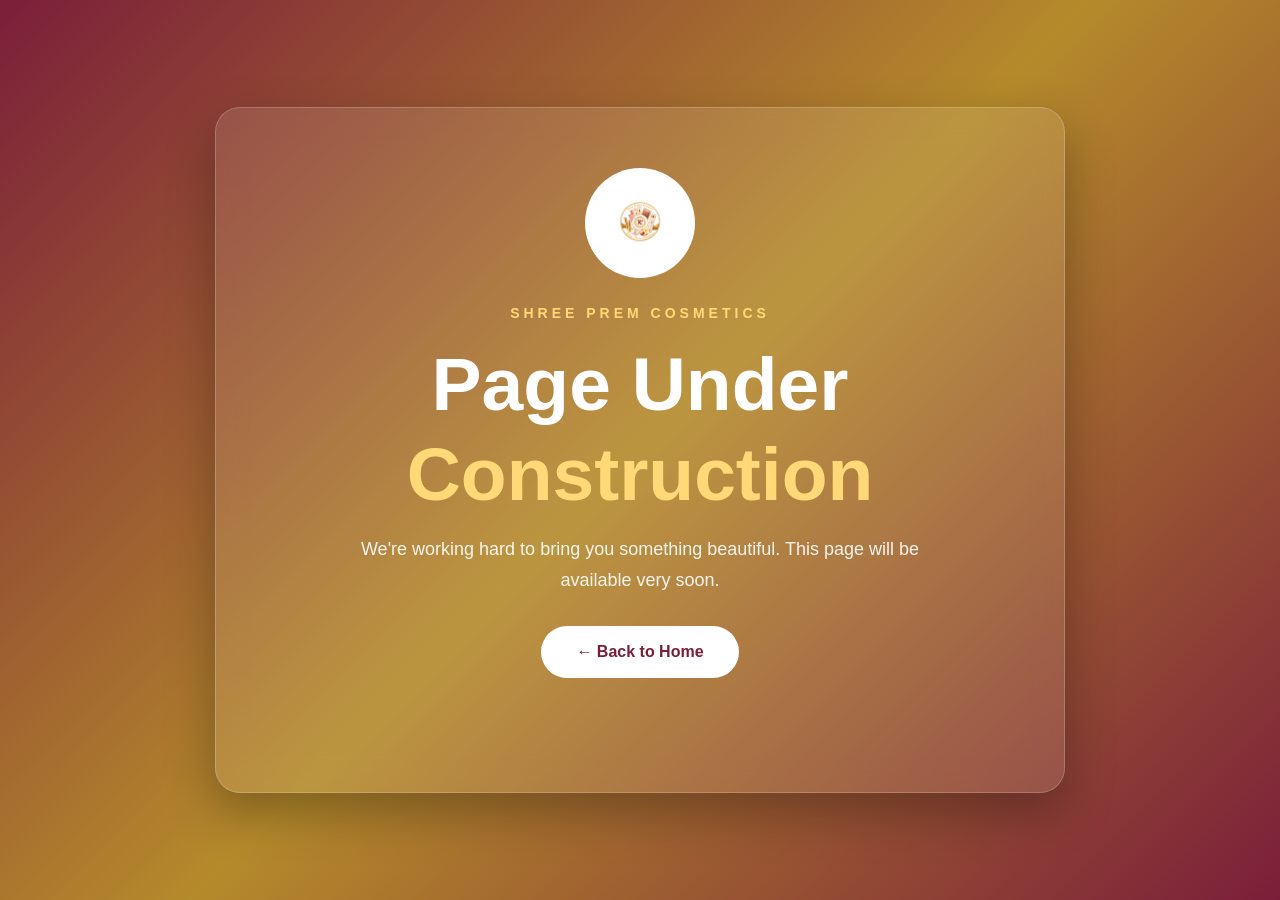
==== commit bbc88736: "Website updated" ====
--- a/Shree-Prem-Cosmetics/about.html
+++ b/Shree-Prem-Cosmetics/about.html
@@ -2,976 +2,185 @@
 <html lang="en">
 
 <head>
-
     <meta charset="UTF-8">
     <meta name="viewport" content="width=device-width, initial-scale=1.0">
 
-    <title>Shree Prem Cosmetics | Best Rates Forever</title>
-
-    <meta name="description"
-        content="Shree Prem Cosmetics - Original Beauty, Cosmetics & Personal Care Products in Indore.">
+    <title>About Us | Shree Prem Cosmetics</title>
 
     <link rel="icon" href="assets/images/logo.png">
 
-    <!-- Bootstrap -->
+    <link href="https://cdn.jsdelivr.net/npm/bootstrap@5.3.3/dist/css/bootstrap.min.css"
+        rel="stylesheet">
 
-    <link href="https://cdn.jsdelivr.net/npm/bootstrap@5.3.7/dist/css/bootstrap.min.css" rel="stylesheet">
+    <style>
+        * {
+            margin: 0;
+            padding: 0;
+            box-sizing: border-box;
+        }
 
-    <!-- Bootstrap Icons -->
+        body {
+            min-height: 100vh;
+            font-family: Arial, sans-serif;
+            background: linear-gradient(135deg, #7b1e3a, #b58a2b, #7b1e3a);
+            display: flex;
+            align-items: center;
+            justify-content: center;
+            overflow: hidden;
+            color: white;
+        }
 
-    <link rel="stylesheet"
-        href="https://cdn.jsdelivr.net/npm/bootstrap-icons@1.13.1/font/bootstrap-icons.min.css">
+        .construction-box {
+            width: 90%;
+            max-width: 850px;
+            text-align: center;
+            padding: 60px 30px;
+            background: rgba(255, 255, 255, 0.1);
+            border: 1px solid rgba(255, 255, 255, 0.2);
+            border-radius: 25px;
+            backdrop-filter: blur(15px);
+            box-shadow: 0 20px 50px rgba(0, 0, 0, 0.3);
+        }
 
-    <!-- CSS -->
+        .logo {
+            width: 110px;
+            height: 110px;
+            object-fit: contain;
+            background: white;
+            border-radius: 50%;
+            padding: 8px;
+            margin-bottom: 25px;
+        }
 
-    <link rel="stylesheet" href="assets/css/style.css">
-    <link rel="stylesheet" href="assets/css/responsive.css">
-    <link rel="stylesheet" href="https://cdnjs.cloudflare.com/ajax/libs/font-awesome/6.7.2/css/all.min.css">
+        .small-title {
+            letter-spacing: 4px;
+            font-size: 14px;
+            font-weight: bold;
+            color: #ffd978;
+            margin-bottom: 15px;
+        }
+
+        h1 {
+            font-size: clamp(40px, 7vw, 75px);
+            font-weight: 800;
+            margin-bottom: 15px;
+        }
+
+        .construction {
+            color: #ffd978;
+        }
+
+        p {
+            font-size: 18px;
+            line-height: 1.7;
+            max-width: 600px;
+            margin: 0 auto 30px;
+            opacity: 0.9;
+        }
+
+        .back-btn {
+            display: inline-block;
+            background: white;
+            color: #7b1e3a;
+            text-decoration: none;
+            padding: 14px 35px;
+            border-radius: 50px;
+            font-weight: bold;
+            transition: 0.3s;
+        }
+
+        .back-btn:hover {
+            background: #ffd978;
+            color: #7b1e3a;
+            transform: translateY(-3px);
+        }
+
+        .dots {
+            margin-top: 30px;
+        }
+
+        .dots span {
+            display: inline-block;
+            width: 12px;
+            height: 12px;
+            background: #ffd978;
+            border-radius: 50%;
+            margin: 0 5px;
+            animation: bounce 1.4s infinite ease-in-out both;
+        }
+
+        .dots span:nth-child(1) {
+            animation-delay: -0.32s;
+        }
+
+        .dots span:nth-child(2) {
+            animation-delay: -0.16s;
+        }
+
+        @keyframes bounce {
+
+            0%,
+            80%,
+            100% {
+                transform: scale(0);
+            }
+
+            40% {
+                transform: scale(1);
+            }
+        }
+
+        @media (max-width: 576px) {
+            .construction-box {
+                padding: 45px 20px;
+            }
+
+            .logo {
+                width: 85px;
+                height: 85px;
+            }
+
+            p {
+                font-size: 15px;
+            }
+        }
+    </style>
 </head>
 
 <body>
 
-<!-- =========================
-TOP BAR
-========================= -->
+    <div class="construction-box">
 
-<div class="top-bar">
+        <img src="assets/images/logo.png"
+            alt="Shree Prem Cosmetics"
+            class="logo">
 
-    <div class="container">
+        <div class="small-title">
+            SHREE PREM COSMETICS
+        </div>
 
-        <div class="row align-items-center">
+        <h1>
+            Page Under<br>
+            <span class="construction">Construction</span>
+        </h1>
 
-            <div class="col-lg-6">
+        <p>
+            We're working hard to bring you something beautiful.
+            This page will be available very soon.
+        </p>
 
-                <div class="top-contact">
+        <a href="index.html" class="back-btn">
+            ← Back to Home
+        </a>
 
-                    <a href="tel:9539188888">
-                        <i class="bi bi-telephone-fill"></i>
-                        9539188888
-                    </a>
-
-                    <a href="mailto:s.premcos@gmail.com">
-                        <i class="bi bi-envelope-fill"></i>
-                        s.premcos@gmail.com
-                    </a>
-
-                </div>
-
-            </div>
-
-            <div class="col-lg-6 text-lg-end">
-
-                <div class="top-location">
-
-                    <i class="bi bi-geo-alt-fill"></i>
-
-                    Head Office : Palasia, Indore
-
-                </div>
-
-            </div>
-
+        <div class="dots">
+            <span></span>
+            <span></span>
+            <span></span>
         </div>
 
     </div>
 
-</div>
-
-<!-- =========================
-NAVBAR
-========================= -->
-
-<nav class="navbar navbar-expand-lg bg-white shadow-sm sticky-top">
-
-<div class="container">
-
-<a class="navbar-brand d-flex align-items-center" href="index.html">
-
-    <img src="assets/images/logo.png"
-         class="logo"
-         alt="Shree Prem Cosmetics">
-
-    <div class="brand-text">
-    <h3>Shree Prem Cosmetics</h3>
-    <p>Best Rates Forever</p>
-</div>
-
-</a>
-    
-<button class="navbar-toggler"
-
-type="button"
-
-data-bs-toggle="collapse"
-
-data-bs-target="#navbar">
-
-<span class="navbar-toggler-icon"></span>
-
-</button>
-
-<div class="collapse navbar-collapse"
-
-id="navbar">
-
-<ul class="navbar-nav ms-auto">
-
-<li class="nav-item">
-
-<a class="nav-link active"
-
-href="index.html">
-
-Home
-
-</a>
-
-</li>
-
-<li class="nav-item">
-
-<a class="nav-link"
-
-href="about.html">
-
-About
-
-</a>
-
-</li>
-
-<li class="nav-item">
-
-<a class="nav-link"
-
-href="branches.html">
-
-Branches
-
-</a>
-
-</li>
-
-<li class="nav-item">
-
-<a class="nav-link"
-
-href="gallery.html">
-
-Gallery
-
-</a>
-
-</li>
-
-<li class="nav-item">
-
-<a class="nav-link"
-
-href="contact.html">
-
-Contact
-
-</a>
-
-</li>
-
-</ul>
-
-</div>
-
-</div>
-
-</nav>
-
-<!-- =========================
-HERO SECTION
-========================= -->
-
-<section class="hero">
-
-<div class="container">
-
-<div class="row align-items-center">
-
-<div class="col-lg-6">
-
-<span class="hero-subtitle">
-
-WELCOME TO
-
-</span>
-
-<h1>
-
-Shree Prem Cosmetics
-
-</h1>
-
-<h2>
-
-Best Rates Forever
-
-</h2>
-
-<p>
-
-One Stop Destination for Beauty,
-
-Cosmetics, Hair Care,
-
-Skin Care & Personal Care Products.
-
-</p>
-
-<div class="hero-contact">
-
-<p>
-
-<i class="bi bi-geo-alt-fill"></i>
-
-Palasia, Indore
-
-</p>
-
-<p>
-
-<i class="bi bi-telephone-fill"></i>
-
-9539188888
-
-</p>
-
-<p>
-
-<i class="bi bi-envelope-fill"></i>
-
-s.premcos@gmail.com
-
-</p>
-
-</div>
-
-<div class="hero-buttons">
-
-<a href="tel:9539188888"
-
-class="btn btn-maroon">
-
-<i class="bi bi-telephone-fill"></i>
-
-Call Now
-
-</a>
-
-<a href="https://wa.me/919539188888"
-
-class="btn btn-maroon">
-
-<i class="bi bi-whatsapp"></i>
-
-WhatsApp
-
-</a>
-
-<a href="branches.html"
-
-class="btn btn-maroon">
-
-<i class="bi bi-geo-alt-fill"></i>
-
-Our Branches
-
-</a>
-
-</div>
-
-</div>
-
-<div class="col-lg-6 text-center">
-
-<img src="assets/images/hero-banner.png"
-
-class="img-fluid hero-banner"
-
-alt="Shree Prem Cosmetics">
-
-</div>
-
-</div>
-
-</div>
-
-</section>
-
-<!-- Bootstrap JS -->
-
-<script src="https://cdn.jsdelivr.net/npm/bootstrap@5.3.7/dist/js/bootstrap.bundle.min.js"></script>
-
 </body>
 
-<!-- =====================================
-ABOUT SECTION
-====================================== -->
-
-<section class="about py-5">
-
-<div class="container">
-
-<div class="row align-items-center">
-
-<div class="col-lg-6">
-
-<img src="assets/images/about.png"
-
-class="img-fluid rounded shadow"
-
-alt="About Shree Prem Cosmetics">
-
-</div>
-
-<div class="col-lg-6">
-
-<h6 class="section-subtitle">
-
-ABOUT US
-
-</h6>
-
-<h2 class="section-title">
-
-Shree Prem Cosmetics
-
-</h2>
-
-<p>
-
-Shree Prem Cosmetics is one of Indore's trusted beauty & cosmetic stores.
-
-We provide Original Cosmetics, Makeup, Skin Care,
-
-Hair Care and Personal Care Products at the Best Rates Forever.
-
-</p>
-
-<div class="row mt-4">
-
-<div class="col-6">
-
-<div class="counter-box">
-
-<h3 class="counter" data-target="100">0</h3>
-
-<p>Brands</p>
-
-</div>
-
-</div>
-
-<div class="col-6">
-
-<div class="counter-box">
-
-<h3 class="counter" data-target="5000">0</h3>
-
-<p>Products</p>
-
-</div>
-
-</div>
-
-<div class="col-6 mt-3">
-
-<div class="counter-box">
-
-<h3 class="counter" data-target="6">0</h3>
-
-<p>Branches</p>
-
-</div>
-
-</div>
-
-<div class="col-6 mt-3">
-
-<div class="counter-box">
-
-<h3 class="counter" data-target="100">0</h3>
-<span>%</span>
-
-<p>Original</p>
-
-</div>
-
-</div>
-
-</div>
-
-</div>
-
-</div>
-
-</div>
-
-</section>
-
-<!-- =====================================
-WHY CHOOSE US
-====================================== -->
-
-<section class="why-us py-5">
-
-<div class="container">
-
-<div class="text-center mb-5">
-
-<h6 class="section-subtitle">
-
-WHY CHOOSE US
-
-</h6>
-
-<h2 class="section-title">
-
-Why Customers Love Us
-
-</h2>
-
-</div>
-
-<div class="row">
-
-<div class="col-lg-3 col-md-6">
-
-<div class="feature-box">
-
-<i class="bi bi-patch-check-fill"></i>
-
-<h5>100% Original</h5>
-
-<p>Trusted Beauty Products</p>
-
-</div>
-
-</div>
-
-<div class="col-lg-3 col-md-6">
-
-<div class="feature-box">
-
-<i class="bi bi-tags-fill"></i>
-
-<h5>Best Rates</h5>
-
-<p>Affordable Pricing</p>
-
-</div>
-
-</div>
-
-<div class="col-lg-3 col-md-6">
-
-<div class="feature-box">
-
-<i class="bi bi-box-seam-fill"></i>
-
-<h5>Wide Range</h5>
-
-<p>5000+ Products</p>
-
-</div>
-
-</div>
-
-<div class="col-lg-3 col-md-6">
-
-<div class="feature-box">
-
-<i class="bi bi-shop"></i>
-
-<h5>6 Branches</h5>
-
-<p>Across Indore</p>
-
-</div>
-
-</div>
-
-</div>
-
-</div>
-
-</section>
-
-<!-- =====================================
-PRODUCT CATEGORIES
-====================================== -->
-
-<section class="categories py-5">
-
-<div class="container">
-
-<div class="text-center mb-5">
-
-<h6 class="section-subtitle">
-
-OUR CATEGORIES
-
-</h6>
-
-<h2 class="section-title">
-
-Shop By Category
-
-</h2>
-
-</div>
-
-<div class="row">
-
-<div class="col-lg-3 col-6">
-
-<div class="category-card">
-
-<i class="fa-solid fa-wand-magic-sparkles category-icon"></i>
-
-<h5>Makeup</h5>
-
-</div>
-
-</div>
-
-<div class="col-lg-3 col-6">
-
-<div class="category-card">
-
-<i class="fa-solid fa-pump-soap category-icon"></i>
-
-<h5>Skin Care</h5>
-
-</div>
-
-</div>
-
-<div class="col-lg-3 col-6">
-
-<div class="category-card">
-
-<i class="fa-solid fa-scissors category-icon"></i>
-
-<h5>Hair Care</h5>
-
-</div>
-
-</div>
-
-<div class="col-lg-3 col-6">
-
-<div class="category-card">
-
-<i class="fa-solid fa-hand-sparkles category-icon"></i>
-
-<h5>Personal Care</h5>
-
-</div>
-
-</div>
-
-</div>
-
-</div>
-
-<!-- =========================================
-OUR BRANCHES
-========================================== -->
-
-<section class="branches py-5">
-
-<div class="container">
-
-<div class="text-center mb-5">
-
-<h6 class="section-subtitle">✨ OUR PREMIUM STORES</h6>
-
-<h2 class="section-title">Experience Shree Prem Cosmetics</h2>
-
-<p class="section-description">
-    Visit your nearest branch and discover premium beauty products with the best shopping experience.
-</p>
-
-</div>
-
-<div class="row g-4">
-
-<!-- Branch 1 -->
-
-<div class="col-lg-4 col-md-6">
-
-<div class="branch-card">
-
-<h4>
-    📍 Palasia
-    <span class="head-office-badge">HEAD OFFICE</span>
-</h4>
-
-<p>Palasia, Indore</p>
-
-<p><strong>📞 9539188888</strong></p>
-<div class="store-status"></div>
-
-<p class="store-rating">
-    ⭐ 4.8 <span>(1,250 Reviews)</span>
-</p>
-
-
-<a href="tel:9539188888" class="btn btn-maroon btn-sm">
-    <i class="bi bi-telephone-fill"></i> Call Now
-</a>
-<a href="https://www.google.com/maps/dir/?api=1&destination=22.724985,75.883734"
-   target="_blank"
-   class="btn btn-outline-warning btn-sm mt-2 w-100">
-    <i class="bi bi-sign-turn-right-fill"></i> Get Directions
- </a>
-</a>
-
-</div>
-
-</div>
-
-<!-- Branch 2 -->
-
-<div class="col-lg-4 col-md-6">
-
-<div class="branch-card">
-
-<h4>📍 Scheme No. 140</h4>
-
-<p> RCM Block No 9, Shanti Dazzle, Shop No. 8,<br>
-Near Agrawal Public School,<br>
-Indore - 452016</p>
-
-<p><strong>📞 9539188888</strong></p>
-<div class="store-status"></div>
-
-<p class="store-rating">
-    ⭐ 4.8 <span>(1,250 Reviews)</span>
-</p>
-
-
-
-<a href="tel:9539188888" class="btn btn-maroon btn-sm">
-    <i class="bi bi-telephone-fill"></i> Call Now
-    <a href="https://www.google.com/maps/dir/?api=1&destination=RCM+Block+No+9,+Shanti+Dazzle,+Shop+No.+8,+Near+Agrawal+Public+School,+Indore+452016"
-   target="_blank"
-   class="btn btn-outline-warning btn-sm mt-2 w-100">
-    <i class="bi bi-sign-turn-right-fill"></i> Get Directions
-</a>
-</a>
-
-</div>
-
-</div>
-
-<!-- Branch 3 -->
-
-<div class="col-lg-4 col-md-6">
-
-<div class="branch-card">
-
-<h4>📍 Vijay Nagar</h4>
-
-<p>PU-4, Scheme No.54, Indore</p>
-
-<p><strong>📞 8602848000</strong></p>
-<div class="store-status"></div>
-
-<p class="store-rating">
-    ⭐ 4.8 <span>(1,250 Reviews)</span>
-</p>
-
-
-
-<a href="tel:8602848000" class="btn btn-maroon btn-sm">
-    <i class="bi bi-telephone-fill"></i> Call Now
-<a href="https://www.google.com/maps/dir/?api=1&destination=Basement+Guru+Kripa+Hotel,+Opposite+Prestige+College,+Near+Bombay+Hospital,+Vijay+Nagar,+Indore"
-   target="_blank"
-   class="btn btn-outline-warning btn-sm mt-2 w-100">
-    <i class="bi bi-sign-turn-right-fill"></i> Get Directions
-</a>
-</a>
-
-</div>
-
-</div>
-
-<!-- Branch 4 -->
-
-<div class="col-lg-4 col-md-6">
-
-<div class="branch-card">
-
-<h4>📍 Khatipura</h4>
-
-<p>Behind Maharaja Complex, Indore</p>
-
-<p><strong>📞 9826011136</strong></p>
-<div class="store-status"></div>
-
-<p class="store-rating">
-    ⭐ 4.8 <span>(1,250 Reviews)</span>
-</p>
-
-
-<a href="tel:9826011136" class="btn btn-maroon btn-sm">Call</a>
-<a href="https://www.google.com/maps/dir/?api=1&destination=22.7190675,75.8616073"
-   target="_blank"
-   class="btn btn-outline-warning btn-sm mt-2 w-100">
-    <i class="bi bi-sign-turn-right-fill"></i> Get Directions
-</a>
-</a>
-
-</div>
-
-</div>
-
-<!-- Branch 5 -->
-
-<div class="col-lg-4 col-md-6">
-
-<div class="branch-card">
-
-<h4>📍 Annapurna Road</h4>
-
-<p>Opp. Dussehra Maidan, Indore</p>
-
-<p><strong>📞 8370011136</strong></p>
-<div class="store-status"></div>
-
-<p class="store-rating">
-    ⭐ 4.8 <span>(1,250 Reviews)</span>
-</p>
-
-
-
-<a href="tel:8370011136" class="btn btn-maroon btn-sm">Call</a>
-<a href="https://www.google.com/maps/search/?api=1&query=Shree+Prem+Cosmetics+Annapurna+Road+Indore"
-   target="_blank"
-   class="btn btn-outline-warning btn-sm mt-2 w-100">
-    <i class="bi bi-sign-turn-right-fill"></i> Get Directions
-</a>
-
-</div>
-
-</div>
-
-<!-- Branch 6 -->
-
-<div class="col-lg-4 col-md-6">
-
-<div class="branch-card">
-
-<h4>📍 Anand Bazar</h4>
-
-<p>Anand Bazar Road, Indore</p>
-
-<p><strong>📞 9539188888</strong></p>
-<div class="store-status"></div>
-
-<p class="store-rating">
-    ⭐ 4.8 <span>(1,250 Reviews)</span>
-</p>
-
-
-
-<a href="tel:9539188888" class="btn btn-maroon btn-sm">Call</a>
-<a href="https://www.google.com/maps/dir/?api=1&destination=22.7530,75.8930"
-   target="_blank"
-   class="btn btn-outline-warning btn-sm mt-2 w-100">
-    <i class="bi bi-sign-turn-right-fill"></i> Get Directions
-</a>
-
-</div>
-
-</div>
-
-</div>
-
-</div>
-
-</section>
-
-<!-- CONTACT STRIP -->
-
-<section class="contact-strip">
-
-<div class="container">
-
-<div class="row text-center">
-
-<div class="col-lg-4">
-
-<h5>📞 Call Us</h5>
-
-<p>9539188888</p>
-
-</div>
-
-<div class="col-lg-4">
-
-<h5>💬 WhatsApp</h5>
-
-<p>9539188888</p>
-
-</div>
-
-<div class="col-lg-4">
-
-<h5>📧 Email</h5>
-
-<p>s.premcos@gmail.com</p>
-
-</div>
-
-</div>
-
-</div>
-
-</section>
-
-<!-- FOOTER -->
-
-<footer>
-
-<div class="container">
-
-<div class="row">
-
-<div class="col-lg-4">
-
-<img src="assets/images/logo.png" class="footer-logo">
-
-<h4>Shree Prem Cosmetics</h4>
-
-<p>Best Rates Forever</p>
-
-</div>
-
-<div class="col-lg-4">
-
-<h4>Quick Links</h4>
-
-<ul class="footer-links">
-
-<li><a href="index.html">Home</a></li>
-
-<li><a href="about.html">About</a></li>
-
-<li><a href="branches.html">Branches</a></li>
-
-<li><a href="gallery.html">Gallery</a></li>
-
-<li><a href="contact.html">Contact</a></li>
-
-</ul>
-
-</div>
-
-<div class="col-lg-4">
-
-<h4>Contact</h4>
-
-<p>📍 Palasia, Indore</p>
-
-<p>📞 9539188888</p>
-
-<p>📧 s.premcos@gmail.com</p>
-
-</div>
-
-</div>
-
-<hr>
-
-<div class="text-center">
-
-© 2026 Shree Prem Cosmetics | All Rights Reserved.
-
-</div>
-
-</div>
-
-</footer>
-
-<!-- Bootstrap JS -->
-
-<script src="https://cdn.jsdelivr.net/npm/bootstrap@5.3.7/dist/js/bootstrap.bundle.min.js"></script>
-
-<script>
-const counters = document.querySelectorAll(".counter");
-
-const observer = new IntersectionObserver((entries) => {
-    entries.forEach(entry => {
-        if(entry.isIntersecting){
-
-            counters.forEach(counter => {
-
-                const target = +counter.getAttribute("data-target");
-                let count = 0;
-                const speed = target / 100;
-
-                const updateCounter = () => {
-
-                    count += speed;
-
-                    if(count < target){
-                        counter.innerText = Math.ceil(count);
-                        requestAnimationFrame(updateCounter);
-                    }else{
-                        counter.innerText = target;
-                    }
-
-                };
-
-                updateCounter();
-
-            });
-
-            observer.disconnect();
-
-        }
-    });
-});
-
-observer.observe(document.querySelector(".about"));
-</script>
-<script>
-document.addEventListener("DOMContentLoaded", function () {
-
-    const now = new Date();
-
-    const currentMinutes = now.getHours() * 60 + now.getMinutes();
-
-    const openTime = 11 * 60;      // 11:00 AM
-    const closeTime = 21 * 60 + 30; // 9:30 PM
-
-    const isOpen = currentMinutes >= openTime && currentMinutes < closeTime;
-
-    document.querySelectorAll(".store-status").forEach(function (status) {
-
-        if (isOpen) {
-            status.innerHTML = '<span class="status-dot"></span> Open Now';
-            status.classList.remove("closed");
-            status.classList.add("open");
-        } else {
-            status.innerHTML = '<span class="status-dot"></span> Closed';
-            status.classList.remove("open");
-            status.classList.add("closed");
-        }
-
-    });
-
-});
-</script>
-</body>
-</html>
-
+</html>
